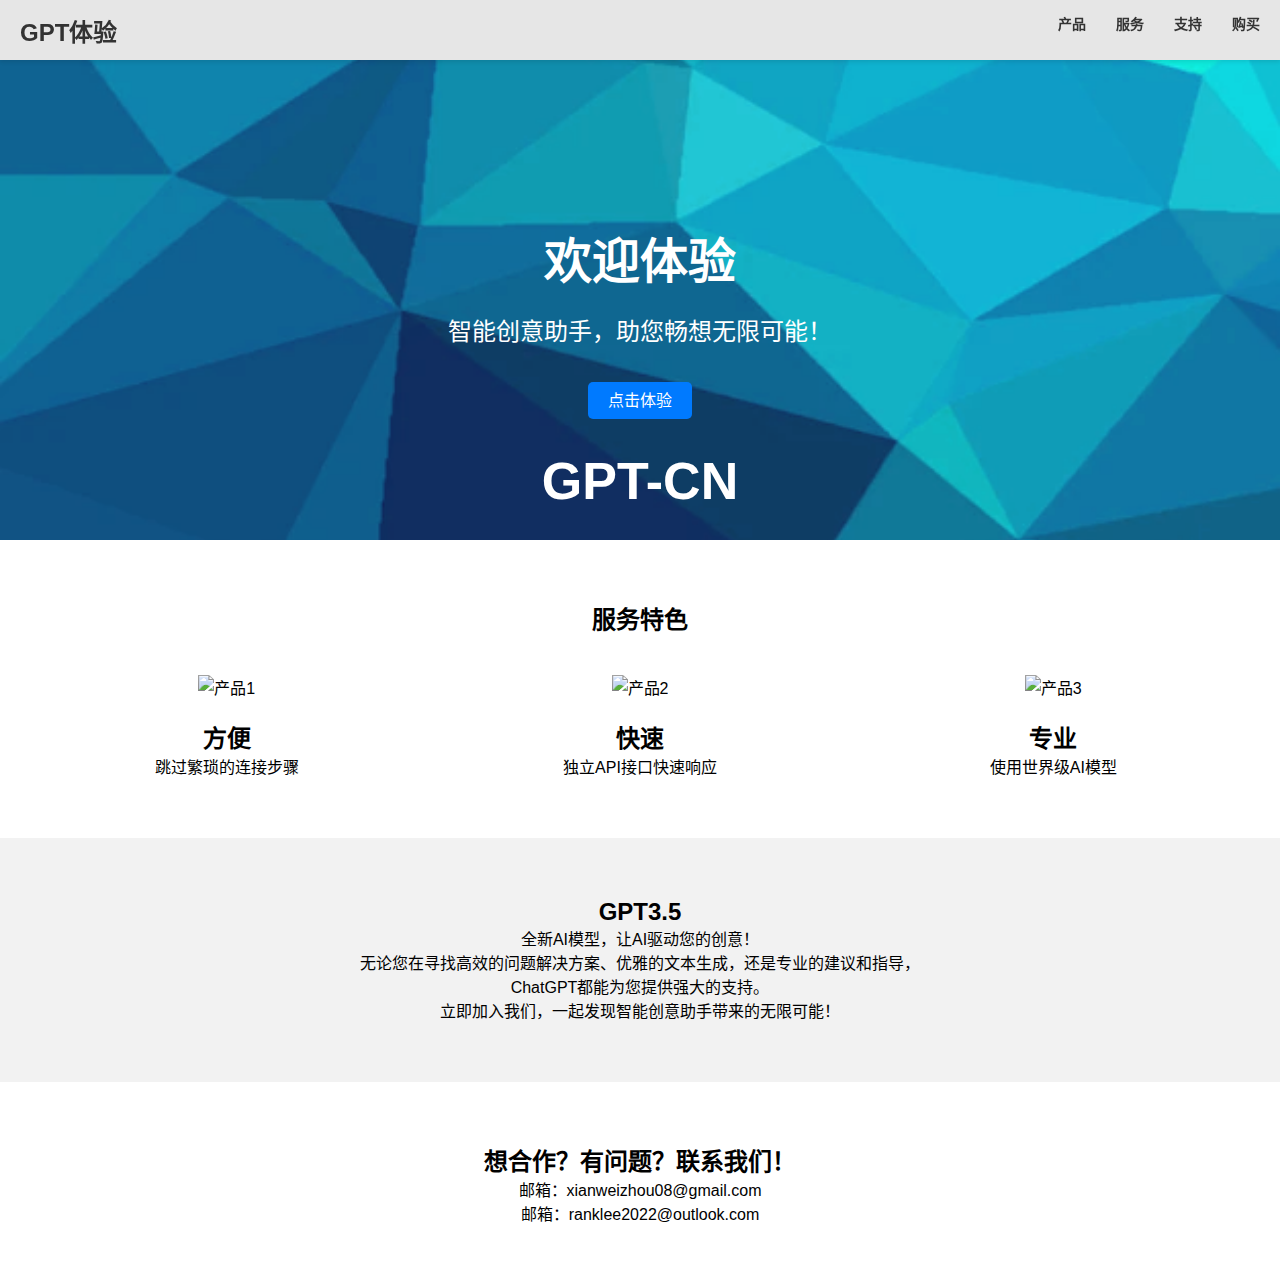
==== templates/index.html @ 3d849507 "3/20/2023 修改了文件的放置结构" ====
<!DOCTYPE html>
<html lang="zh-CN">
<head>
    <meta charset="UTF-8">
    <meta name="viewport" content="width=device-width, initial-scale=1.0">
    <title>GPT体验</title>
    <link rel="stylesheet" href="../static/styles.css">
</head>
<body>
    <header class="main-header">
        <nav>
            <a href="#" class="logo">GPT体验</a>
            <ul class="main-menu">
                <li><a href="#">产品</a></li>
                <li><a href="#">服务</a></li>
                <li><a href="#">支持</a></li>
                <li><a href="#">购买</a></li>
            </ul>
        </nav>
    </header>
    <main>
        <section class="hero">
            <!-- ... -->
            <div class="hero-text">
                <h1>欢迎体验</h1>
                <p>智能创意助手，助您畅想无限可能！</p>
                <a href="{{ url_for('chat') }}" class="cta" id="learnMoreBtn">点击体验</a>
                <h2 class="main-subtitle">GPT-CN</h2>
            </div>
<!-- ... -->

        </section>
        <section class="featured-products">
            <h2>服务特色</h2>
            <div class="product-grid">
                <div class="product-card">
                    <img src="product1.jpg" alt="产品1">
                    <h3>方便</h3>
                    <p>跳过繁琐的连接步骤</p>
                </div>
                <div class="product-card">
                    <img src="product2.jpg" alt="产品2">
                    <h3>快速</h3>
                    <p>独立API接口快速响应</p>
                </div>
                <div class="product-card">
                    <img src="product3.jpg" alt="产品3">
                    <h3>专业</h3>
                    <p>使用世界级AI模型</p>
                </div>
            </div>
        </section>
        <!-- 新增关于我们部分 -->
        <section class="about-us">
            <h2>GPT3.5</h2>
            <p>全新AI模型，让AI驱动您的创意！</p>
            <p>无论您在寻找高效的问题解决方案、优雅的文本生成，还是专业的建议和指导，</p>
                <p> ChatGPT都能为您提供强大的支持。</p>
                    <p>立即加入我们，一起发现智能创意助手带来的无限可能！</p>
        </section>
        <!-- 新增联系我们部分 -->
        <section class="contact-us">
            <h2>想合作？有问题？联系我们！</h2>
            <p>邮箱：xianweizhou08@gmail.com</p>
            <p>邮箱：ranklee2022@outlook.com</p>
    
        </section>
    </main>
    <script src="../static/scripts.js"></script>
</body>
</html>
<!-- ... -->
</header>
---- static/styles.css ----
* {
    margin: 0;
    padding: 0;
    box-sizing: border-box;
    font-family: 'Arial', sans-serif;
}

body {
    
    background-color: #f1f1f1;   /*'static/background.png'*/
    
}

.main-header {
    position: fixed;
    top: 0;
    left: 0;
    right: 0;
    background-color: #e6e6e6;
    height: 60px;
    display: flex;
    align-items: center;
    box-shadow: 0 2px 4px rgba(0, 0, 0, 0.1);
}

nav {
    width: 100%;
    padding: 0 20px;
    display: flex;
    justify-content: space-between;
}

.logo {
    color: #333;
    text-decoration: none;
    font-weight: bold;
    font-size: 24px;
}

.main-menu {
    display: flex;
    list-style: none;
}

.main-menu li {
    margin-left: 30px;
}

.main-menu a {
    color: #333;
    text-decoration: none;
    font-size: 14px;
    font-weight: bold;
}

.hero {
    height: 60vh;
    background-image: url('background.png');
    background-size: cover;
    background-position: center;
    display: flex;
    justify-content: center;
    align-items: center;
}

.hero-text {
    text-align: center;
    color: #ffffff;
    margin-top: 15%
}

.hero-text h1 {
    font-size: 48px;
    margin-bottom: 20px;
}
.main-subtitle {
    margin-top: 40px;
    color: #ffffff;
    font-size: 52px;
}
.hero-text p {
    font-size: 24px;
    margin-bottom: 40px;
}

.cta {
    text-decoration: none;
    color: #ffffff;
    background-color: #007aff;
    padding: 10px 20px;
    border-radius: 5px;
}
/* 新增特色产品样式 */
.featured-products {
    padding: 60px 20px;
    background-color: #ffffff;
    text-align: center;
}

.product-grid {
    display: flex;
    justify-content: space-around;
    flex-wrap: wrap;
}

.product-card {
    width: 300px;
    margin-top: 40px;
}

.product-card img {
    width: 100%;
    height: auto;
}

.product-card h3 {
    margin-top: 20px;
    font-size: 24px;
}

/* 新增关于我们样式 */
.about-us {
    padding: 60px 20px;
    background-color: #f2f2f2;
    text-align: center;
}

/* 新增联系我们样式 */
.contact-us {
    padding: 60px 20px;
    background-color: #ffffff;
    text-align: center;
}

/* 聊天部分 */
body {
    margin: 0;
    font-family: Arial, sans-serif;
    display: flex;
    flex-direction: column;
    height: 100vh;
}
.chat-header {
    background-color: #007aff;
    color: #ffffff;
    padding: 20px;
    font-size: 24px;
    display: flex;
    justify-content: space-between;
}

.back-button {
    background-color: transparent;
    color: #ffffff;
    border: none;
    font-size: 18px;
    cursor: pointer;
}

.chat-main {
    display: flex;
    flex-direction: column;
    flex-grow: 1;
    overflow-y: auto;
}

.messages {
    padding: 20px;
    display: flex;
    flex-direction: column;
    gap: 10px;
}

.message {
    max-width: 60%;
    padding: 10px;
    border-radius: 8px;
}

.user-message {
    background-color: #c6c6c6;
    align-self: flex-end;
}

.server-message {
    background-color: #007aff;
    color: #ffffff;
}

.message-form {
    display: flex;
    background-color: #f2f2f2;
    padding: 20px;
}

.message-form textarea {
    flex-grow: 1;
    border: none;
    padding: 10px;
    border-radius: 5px;
    outline: none;
    resize: none;
    overflow: auto;
    max-height: 100px; /* 最多显示五行内容 */
    white-space: pre-wrap; /* 自动换行 */
    word-wrap: break-word; /* 自动换行 */
}

.message-form button {
    background-color: #007aff;
    color: #ffffff;
    border: none;
    padding: 10px 20px;
    margin-left: 10px;
    border-radius: 5px;
    cursor: pointer;
}
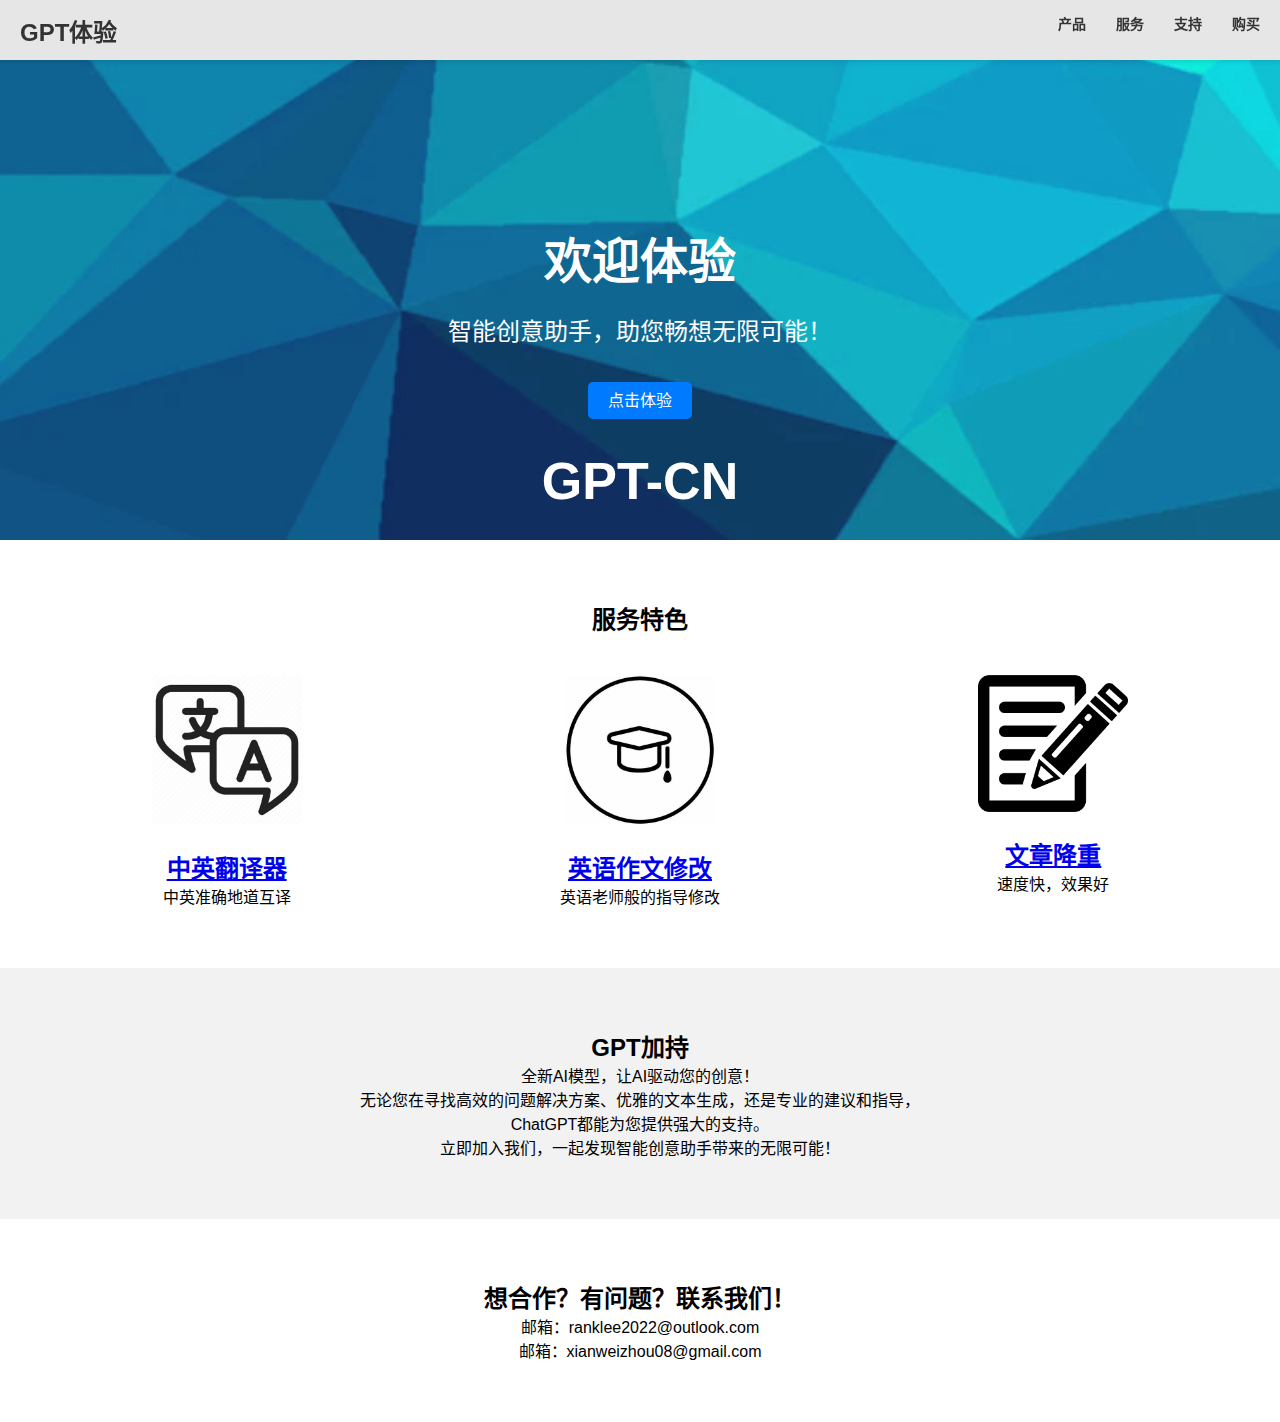
==== commit b5be6425: "3/20/2023 新增了“服务特色”部分的图片" ====
--- a/templates/index.html
+++ b/templates/index.html
@@ -7,67 +7,74 @@
     <link rel="stylesheet" href="../static/styles.css">
 </head>
 <body>
-    <header class="main-header">
-        <nav>
-            <a href="#" class="logo">GPT体验</a>
-            <ul class="main-menu">
-                <li><a href="#">产品</a></li>
-                <li><a href="#">服务</a></li>
-                <li><a href="#">支持</a></li>
-                <li><a href="#">购买</a></li>
-            </ul>
-        </nav>
-    </header>
-    <main>
-        <section class="hero">
-            <!-- ... -->
-            <div class="hero-text">
-                <h1>欢迎体验</h1>
-                <p>智能创意助手，助您畅想无限可能！</p>
-                <a href="{{ url_for('chat') }}" class="cta" id="learnMoreBtn">点击体验</a>
-                <h2 class="main-subtitle">GPT-CN</h2>
+<header class="main-header">
+    <nav>
+        <a href="#" class="logo">GPT体验</a>
+        <ul class="main-menu">
+            <li><a href="#">产品</a></li>
+            <li><a href="#">服务</a></li>
+            <li><a href="#">支持</a></li>
+            <li><a href="#">购买</a></li>
+        </ul>
+    </nav>
+</header>
+<main>
+    <section class="hero">
+        <!-- ... -->
+        <div class="hero-text">
+            <h1>欢迎体验</h1>
+            <p>智能创意助手，助您畅想无限可能！</p>
+            <a href="{{ url_for('chat') }}" class="cta" id="learnMoreBtn">点击体验</a>
+            <h2 class="main-subtitle">GPT-CN</h2>
+        </div>
+        <!-- ... -->
+
+    </section>
+    <section class="featured-products">
+        <h2>服务特色</h2>
+        <div class="product-grid">
+            <div class="product-card">
+                <a href="translator.html">
+                    <img src="../static/a1.jpg" alt="中英翻译器">
+                    <h3>中英翻译器</h3>
+                </a>
+                <p>中英准确地道互译</p>
             </div>
-<!-- ... -->
+            <div class="product-card">
+                <a href="essay_correction.html">
+                    <img src="../static/a2.jpg" alt="英语作文修改">
+                    <h3>英语作文修改</h3>
+                </a>
+                <p>英语老师般的指导修改</p>
+            </div>
+            <div class="product-card">
+                <a href="text_reduction.html">
+                    <img src="../static/a3.png" alt="文章降重">
+                    <h3>文章降重</h3>
+                </a>
+                <p>速度快，效果好</p>
+            </div>
+        </div>
 
-        </section>
-        <section class="featured-products">
-            <h2>服务特色</h2>
-            <div class="product-grid">
-                <div class="product-card">
-                    <img src="product1.jpg" alt="产品1">
-                    <h3>方便</h3>
-                    <p>跳过繁琐的连接步骤</p>
-                </div>
-                <div class="product-card">
-                    <img src="product2.jpg" alt="产品2">
-                    <h3>快速</h3>
-                    <p>独立API接口快速响应</p>
-                </div>
-                <div class="product-card">
-                    <img src="product3.jpg" alt="产品3">
-                    <h3>专业</h3>
-                    <p>使用世界级AI模型</p>
-                </div>
-            </div>
-        </section>
-        <!-- 新增关于我们部分 -->
-        <section class="about-us">
-            <h2>GPT3.5</h2>
-            <p>全新AI模型，让AI驱动您的创意！</p>
-            <p>无论您在寻找高效的问题解决方案、优雅的文本生成，还是专业的建议和指导，</p>
-                <p> ChatGPT都能为您提供强大的支持。</p>
-                    <p>立即加入我们，一起发现智能创意助手带来的无限可能！</p>
-        </section>
-        <!-- 新增联系我们部分 -->
-        <section class="contact-us">
-            <h2>想合作？有问题？联系我们！</h2>
-            <p>邮箱：xianweizhou08@gmail.com</p>
-            <p>邮箱：ranklee2022@outlook.com</p>
-    
-        </section>
-    </main>
-    <script src="../static/scripts.js"></script>
+    </section>
+    <!-- 新增关于我们部分 -->
+    <section class="about-us">
+        <h2>GPT加持</h2>
+        <p>全新AI模型，让AI驱动您的创意！</p>
+        <p>无论您在寻找高效的问题解决方案、优雅的文本生成，还是专业的建议和指导，</p>
+        <p> ChatGPT都能为您提供强大的支持。</p>
+        <p>立即加入我们，一起发现智能创意助手带来的无限可能！</p>
+    </section>
+    <!-- 新增联系我们部分 -->
+    <section class="contact-us">
+        <h2>想合作？有问题？联系我们！</h2>
+        <p>邮箱：ranklee2022@outlook.com</p>
+        <p>邮箱：xianweizhou08@gmail.com</p>
+
+    </section>
+</main>
+<script src="scripts.js"></script>
 </body>
 </html>
+
 <!-- ... -->
-</header>
--- a/static/styles.css
+++ b/static/styles.css
@@ -109,7 +109,7 @@
 }
 
 .product-card img {
-    width: 100%;
+    width: 50%;
     height: auto;
 }
 
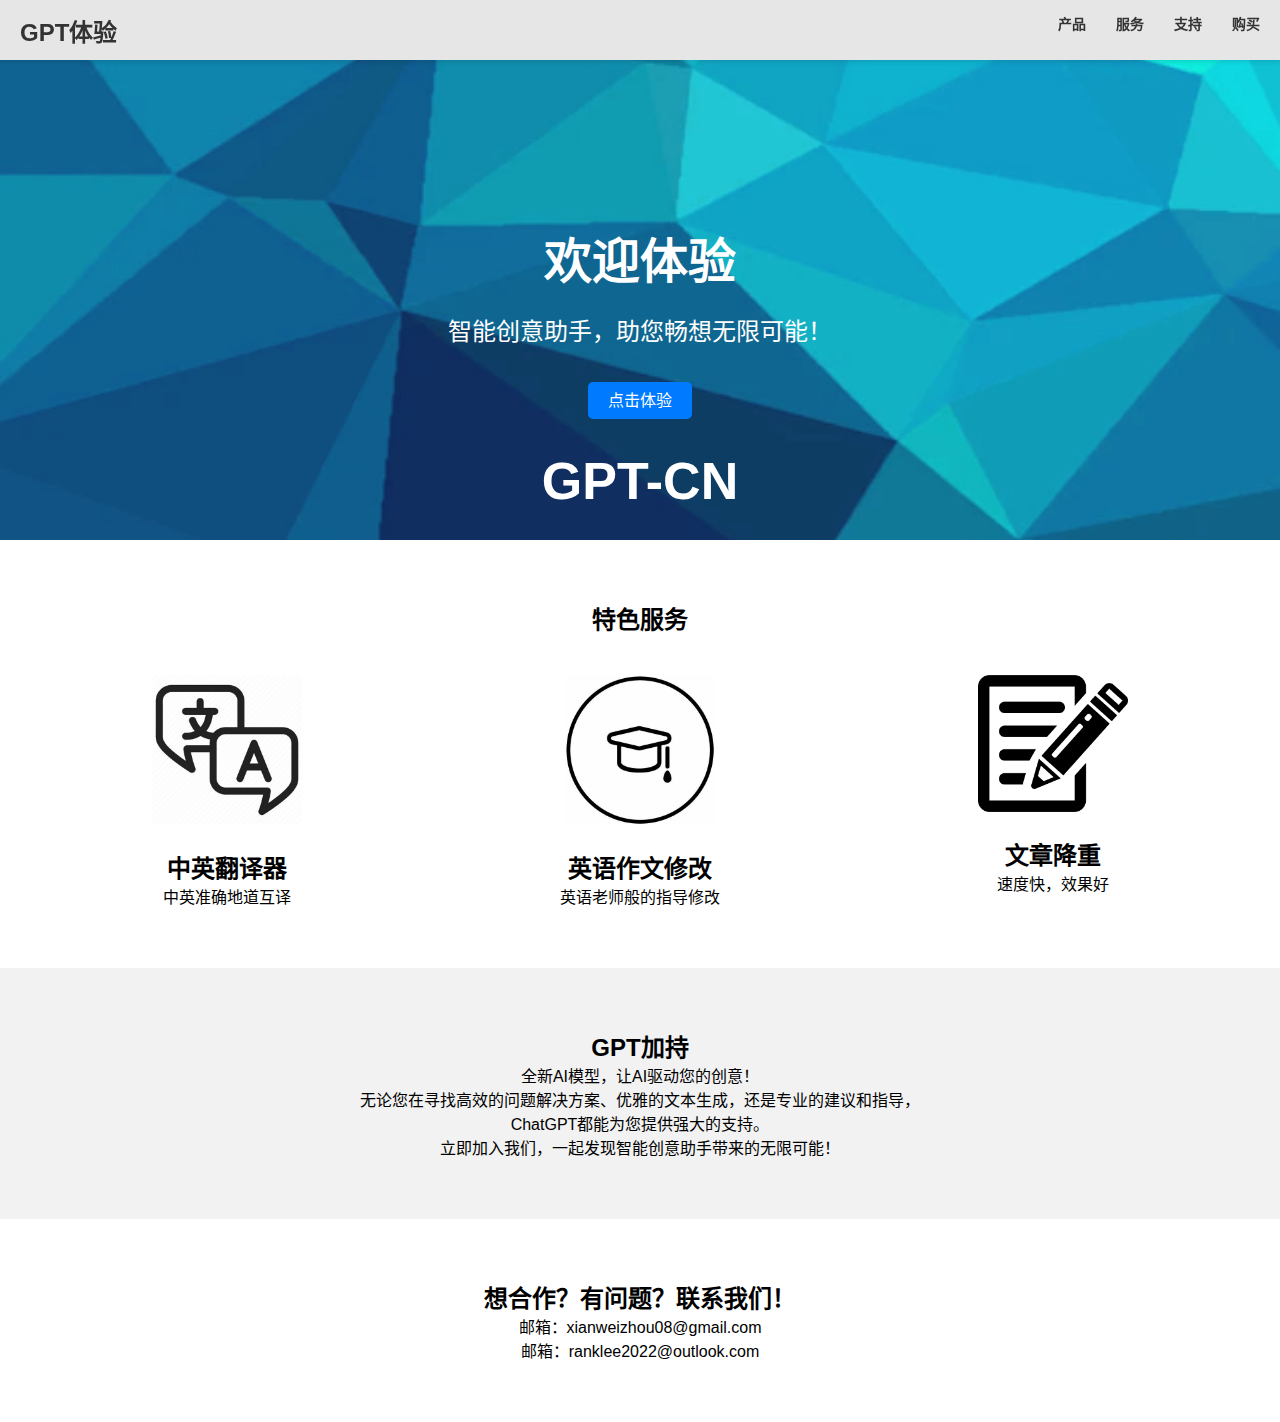
==== commit 70edcc37: "3/21/2023 新增了“特色服务”部分的三个接口" ====
--- a/templates/index.html
+++ b/templates/index.html
@@ -24,34 +24,28 @@
         <div class="hero-text">
             <h1>欢迎体验</h1>
             <p>智能创意助手，助您畅想无限可能！</p>
-            <a href="{{ url_for('chat') }}" class="cta" id="learnMoreBtn">点击体验</a>
+            <a href="{{ url_for('chat') }}" class="cta" id="learnMoreBtn" onclick="handleFunctionType('random_ask')">点击体验</a>
             <h2 class="main-subtitle">GPT-CN</h2>
         </div>
         <!-- ... -->
 
     </section>
     <section class="featured-products">
-        <h2>服务特色</h2>
+        <h2>特色服务</h2>
         <div class="product-grid">
-            <div class="product-card">
-                <a href="translator.html">
-                    <img src="../static/a1.jpg" alt="中英翻译器">
-                    <h3>中英翻译器</h3>
-                </a>
+            <div class="product-card" onclick="handleFunctionType('translator',false)">
+                <img src="../static/a1.jpg" alt="中英翻译器">
+                <h3>中英翻译器</h3>
                 <p>中英准确地道互译</p>
             </div>
-            <div class="product-card">
-                <a href="essay_correction.html">
-                    <img src="../static/a2.jpg" alt="英语作文修改">
-                    <h3>英语作文修改</h3>
-                </a>
+            <div class="product-card" onclick="handleFunctionType('en_essay',false)">
+                <img src="../static/a2.jpg" alt="英语作文修改">
+                <h3>英语作文修改</h3>
                 <p>英语老师般的指导修改</p>
             </div>
-            <div class="product-card">
-                <a href="text_reduction.html">
-                    <img src="../static/a3.png" alt="文章降重">
-                    <h3>文章降重</h3>
-                </a>
+            <div class="product-card" onclick="handleFunctionType('paraphrase',false)">
+                <img src="../static/a3.png" alt="文章降重">
+                <h3>文章降重</h3>
                 <p>速度快，效果好</p>
             </div>
         </div>
@@ -68,13 +62,13 @@
     <!-- 新增联系我们部分 -->
     <section class="contact-us">
         <h2>想合作？有问题？联系我们！</h2>
+        <p>邮箱：xianweizhou08@gmail.com</p>
         <p>邮箱：ranklee2022@outlook.com</p>
-        <p>邮箱：xianweizhou08@gmail.com</p>
 
     </section>
 </main>
-<script src="scripts.js"></script>
+<script src="../static/scripts.js"></script>
 </body>
 </html>
 
-<!-- ... -->
+<!-- ... -->--- a/static/styles.css
+++ b/static/styles.css
@@ -183,7 +183,7 @@
 }
 
 .server-message {
-    background-color: #007aff;
+    background-color: #00ccff;
     color: #ffffff;
 }
 
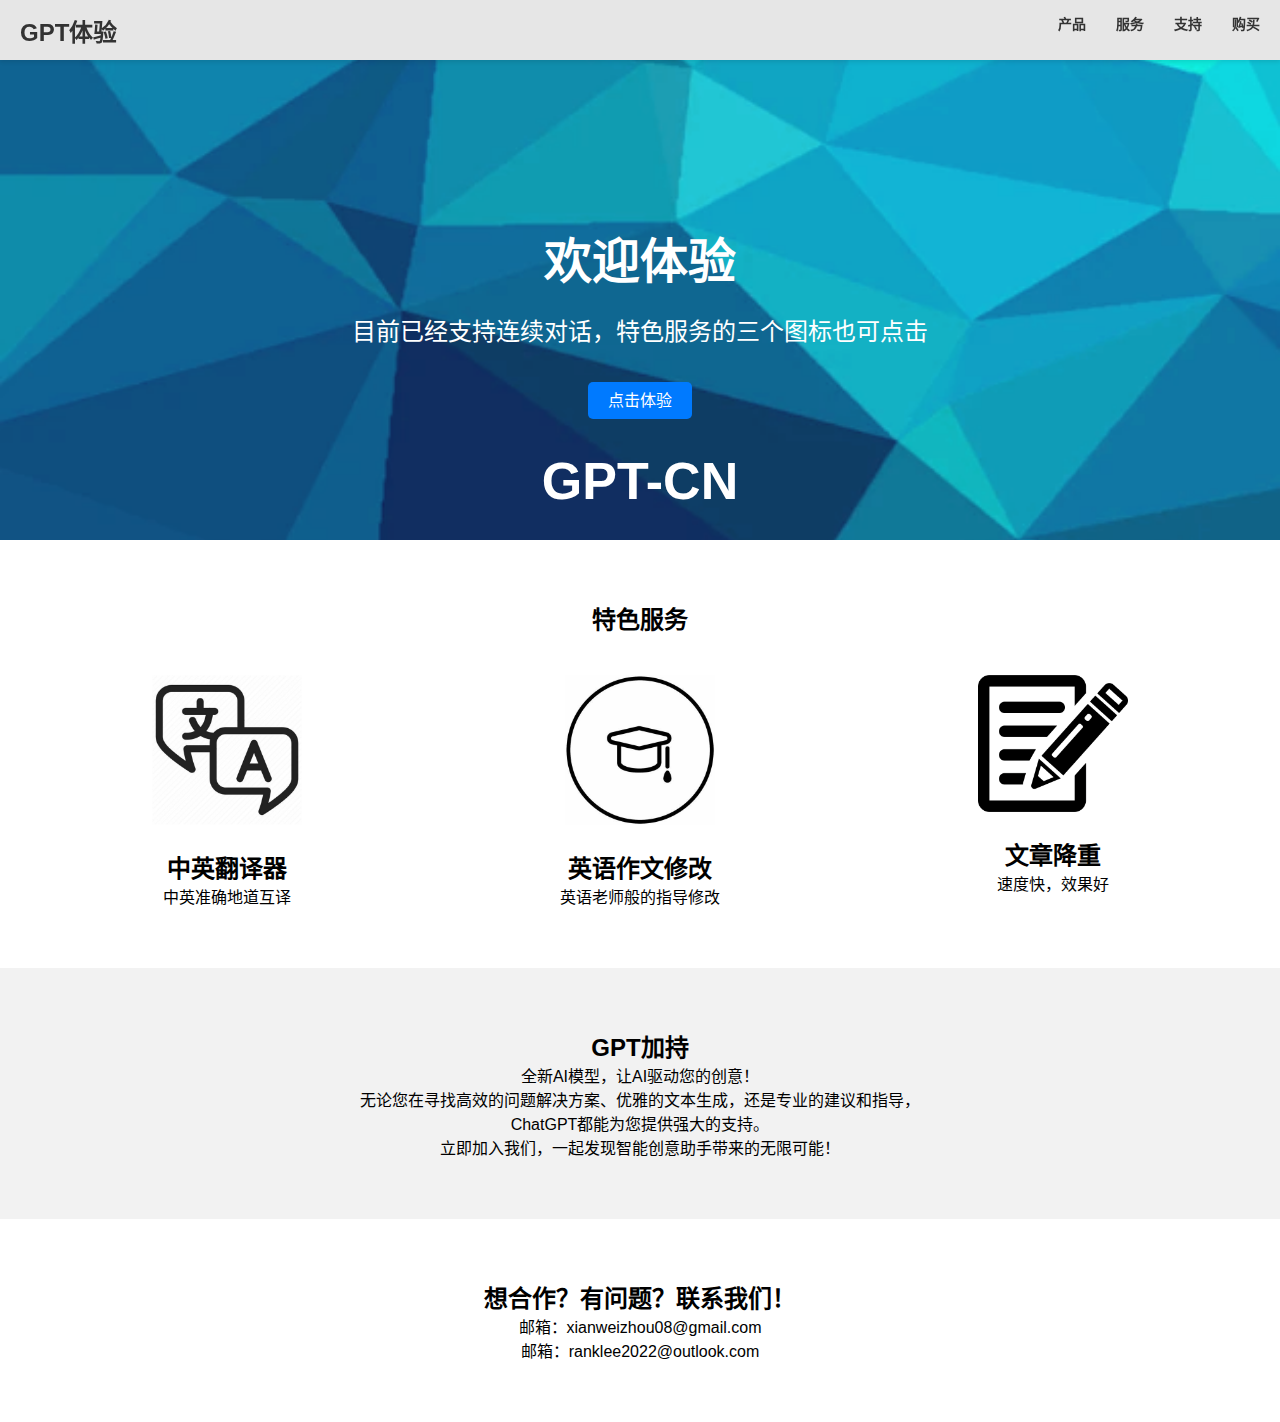
==== commit 121c81d7: "3/22/2023 增加了对上下文的支持" ====
--- a/templates/index.html
+++ b/templates/index.html
@@ -23,8 +23,8 @@
         <!-- ... -->
         <div class="hero-text">
             <h1>欢迎体验</h1>
-            <p>智能创意助手，助您畅想无限可能！</p>
-            <a href="{{ url_for('chat') }}" class="cta" id="learnMoreBtn" onclick="handleFunctionType('random_ask')">点击体验</a>
+            <p>目前已经支持连续对话，特色服务的三个图标也可点击</p>
+            <a href="{{ url_for('chat') }}" class="cta" id="learnMoreBtn" onclick="handleFunctionType('random_ask',true)">点击体验</a>
             <h2 class="main-subtitle">GPT-CN</h2>
         </div>
         <!-- ... -->
@@ -38,7 +38,7 @@
                 <h3>中英翻译器</h3>
                 <p>中英准确地道互译</p>
             </div>
-            <div class="product-card" onclick="handleFunctionType('en_essay',false)">
+            <div class="product-card" onclick="handleFunctionType('en_essay',true)">
                 <img src="../static/a2.jpg" alt="英语作文修改">
                 <h3>英语作文修改</h3>
                 <p>英语老师般的指导修改</p>
--- a/static/styles.css
+++ b/static/styles.css
@@ -162,7 +162,9 @@
     flex-direction: column;
     flex-grow: 1;
     overflow-y: auto;
-}
+    padding-top: 60px; /* 添加此行以向下移动聊天框 */
+}
+
 
 .messages {
     padding: 20px;
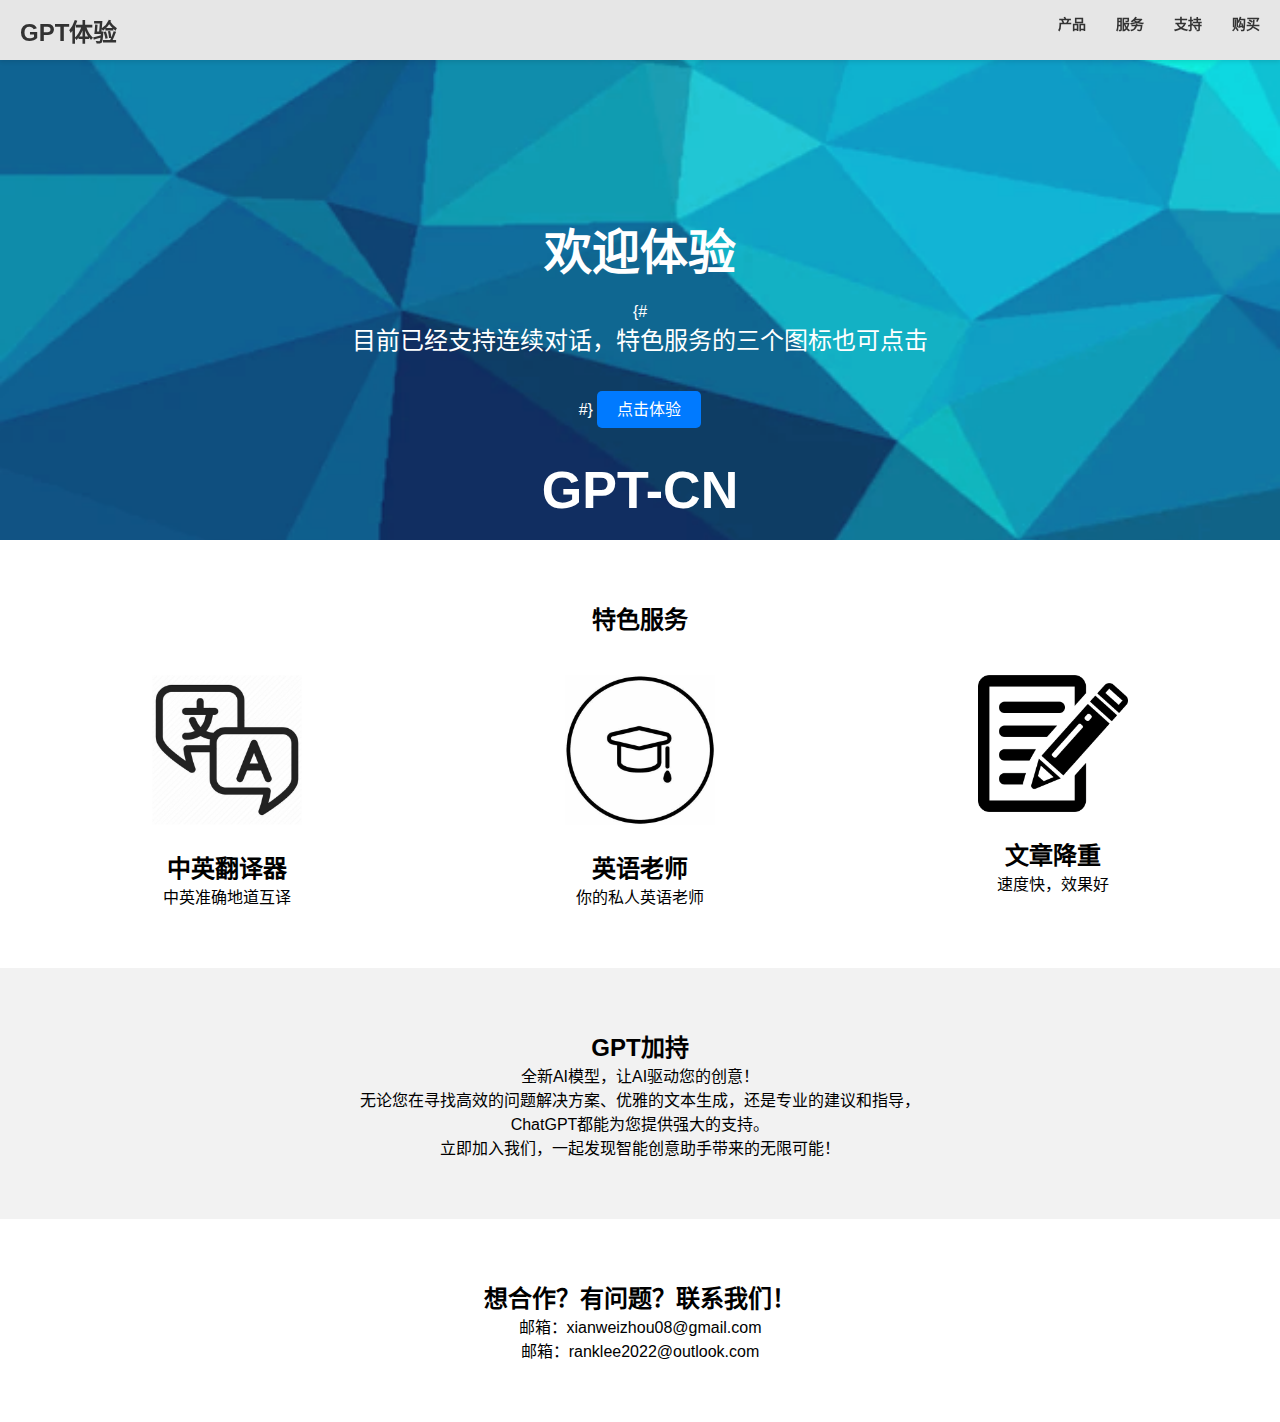
==== commit 8fc74e5e: "3/22/2023 修复已知bug，优化了UI及tips显示" ====
--- a/templates/index.html
+++ b/templates/index.html
@@ -4,7 +4,7 @@
     <meta charset="UTF-8">
     <meta name="viewport" content="width=device-width, initial-scale=1.0">
     <title>GPT体验</title>
-    <link rel="stylesheet" href="../static/styles.css">
+    <link rel="stylesheet" href="/static/styles.css">
 </head>
 <body>
 <header class="main-header">
@@ -23,8 +23,8 @@
         <!-- ... -->
         <div class="hero-text">
             <h1>欢迎体验</h1>
-            <p>目前已经支持连续对话，特色服务的三个图标也可点击</p>
-            <a href="{{ url_for('chat') }}" class="cta" id="learnMoreBtn" onclick="handleFunctionType('random_ask',true)">点击体验</a>
+{#            <p>目前已经支持连续对话，特色服务的三个图标也可点击</p>#}
+            <a href="/chat" class="cta" id="learnMoreBtn" onclick="handleFunctionType('random_ask',true)">点击体验</a>
             <h2 class="main-subtitle">GPT-CN</h2>
         </div>
         <!-- ... -->
@@ -39,9 +39,9 @@
                 <p>中英准确地道互译</p>
             </div>
             <div class="product-card" onclick="handleFunctionType('en_essay',true)">
-                <img src="../static/a2.jpg" alt="英语作文修改">
-                <h3>英语作文修改</h3>
-                <p>英语老师般的指导修改</p>
+                <img src="../static/a2.jpg" alt="英语老师">
+                <h3>英语老师</h3>
+                <p>你的私人英语老师</p>
             </div>
             <div class="product-card" onclick="handleFunctionType('paraphrase',false)">
                 <img src="../static/a3.png" alt="文章降重">
@@ -67,7 +67,7 @@
 
     </section>
 </main>
-<script src="../static/scripts.js"></script>
+<script src="/static/scripts.js"></script>
 </body>
 </html>
 
--- a/static/styles.css
+++ b/static/styles.css
@@ -6,9 +6,9 @@
 }
 
 body {
-    
-    background-color: #f1f1f1;   /*'static/background.png'*/
-    
+
+    background-color: rgba(255, 255, 255, 0.5); /*'static/background.png'*/
+
 }
 
 .main-header {
@@ -73,11 +73,13 @@
     font-size: 48px;
     margin-bottom: 20px;
 }
+
 .main-subtitle {
     margin-top: 40px;
     color: #ffffff;
     font-size: 52px;
 }
+
 .hero-text p {
     font-size: 24px;
     margin-bottom: 40px;
@@ -90,6 +92,7 @@
     padding: 10px 20px;
     border-radius: 5px;
 }
+
 /* 新增特色产品样式 */
 .featured-products {
     padding: 60px 20px;
@@ -140,6 +143,7 @@
     flex-direction: column;
     height: 100vh;
 }
+
 .chat-header {
     background-color: #007aff;
     color: #ffffff;
@@ -217,3 +221,68 @@
     border-radius: 5px;
     cursor: pointer;
 }
+
+.toast {
+    position: fixed;
+    left: 50%;
+    top: 50%;
+    transform: translate(-50%, -50%);
+    background-color: rgba(0, 0, 0, 0.8);
+    color: #fff;
+    padding: 15px 30px;
+    border-radius: 5px;
+    font-size: 14px;
+    display: none;
+    z-index: 100;
+}
+
+body {
+    background-color: rgba(255, 255, 255, 0.5);
+}
+
+.text-box {
+    position: absolute;
+    width: 30%; /* 减小宽度以增加间距 */
+    height: 60%;
+    background-color: rgb(223, 226, 224); /* 设置框的颜色 */
+    border-radius: 5px;
+    display: flex;
+    align-items: center;
+    justify-content: center;
+    text-align: center;
+    font-size: 1.5em;
+    font-family: 'Microsoft Yahei', serif; /* 将 Arial 字体作为示例 */
+    color: #5a5959; /* 设置文字颜色为白色 */
+}
+.text-box-1,
+.text-box-2,
+.text-box-3,
+.text-box-4 {
+  position: absolute;
+  text-align: center;
+  font-family: 'Microsoft YaHei UI Light', sans-serif;
+  color: black;
+  background-color: #e3e1e1;
+  padding: 12px;
+  width: 70%;
+}
+
+.text-box-1 {
+  top: 20%;
+  left: 15%;
+}
+
+.text-box-2 {
+  top: 32%;
+  left: 15%;
+}
+
+.text-box-3 {
+  top: 44%;
+  left: 15%;
+}
+
+.text-box-4 {
+  top: 56%;
+  left: 15%;
+}